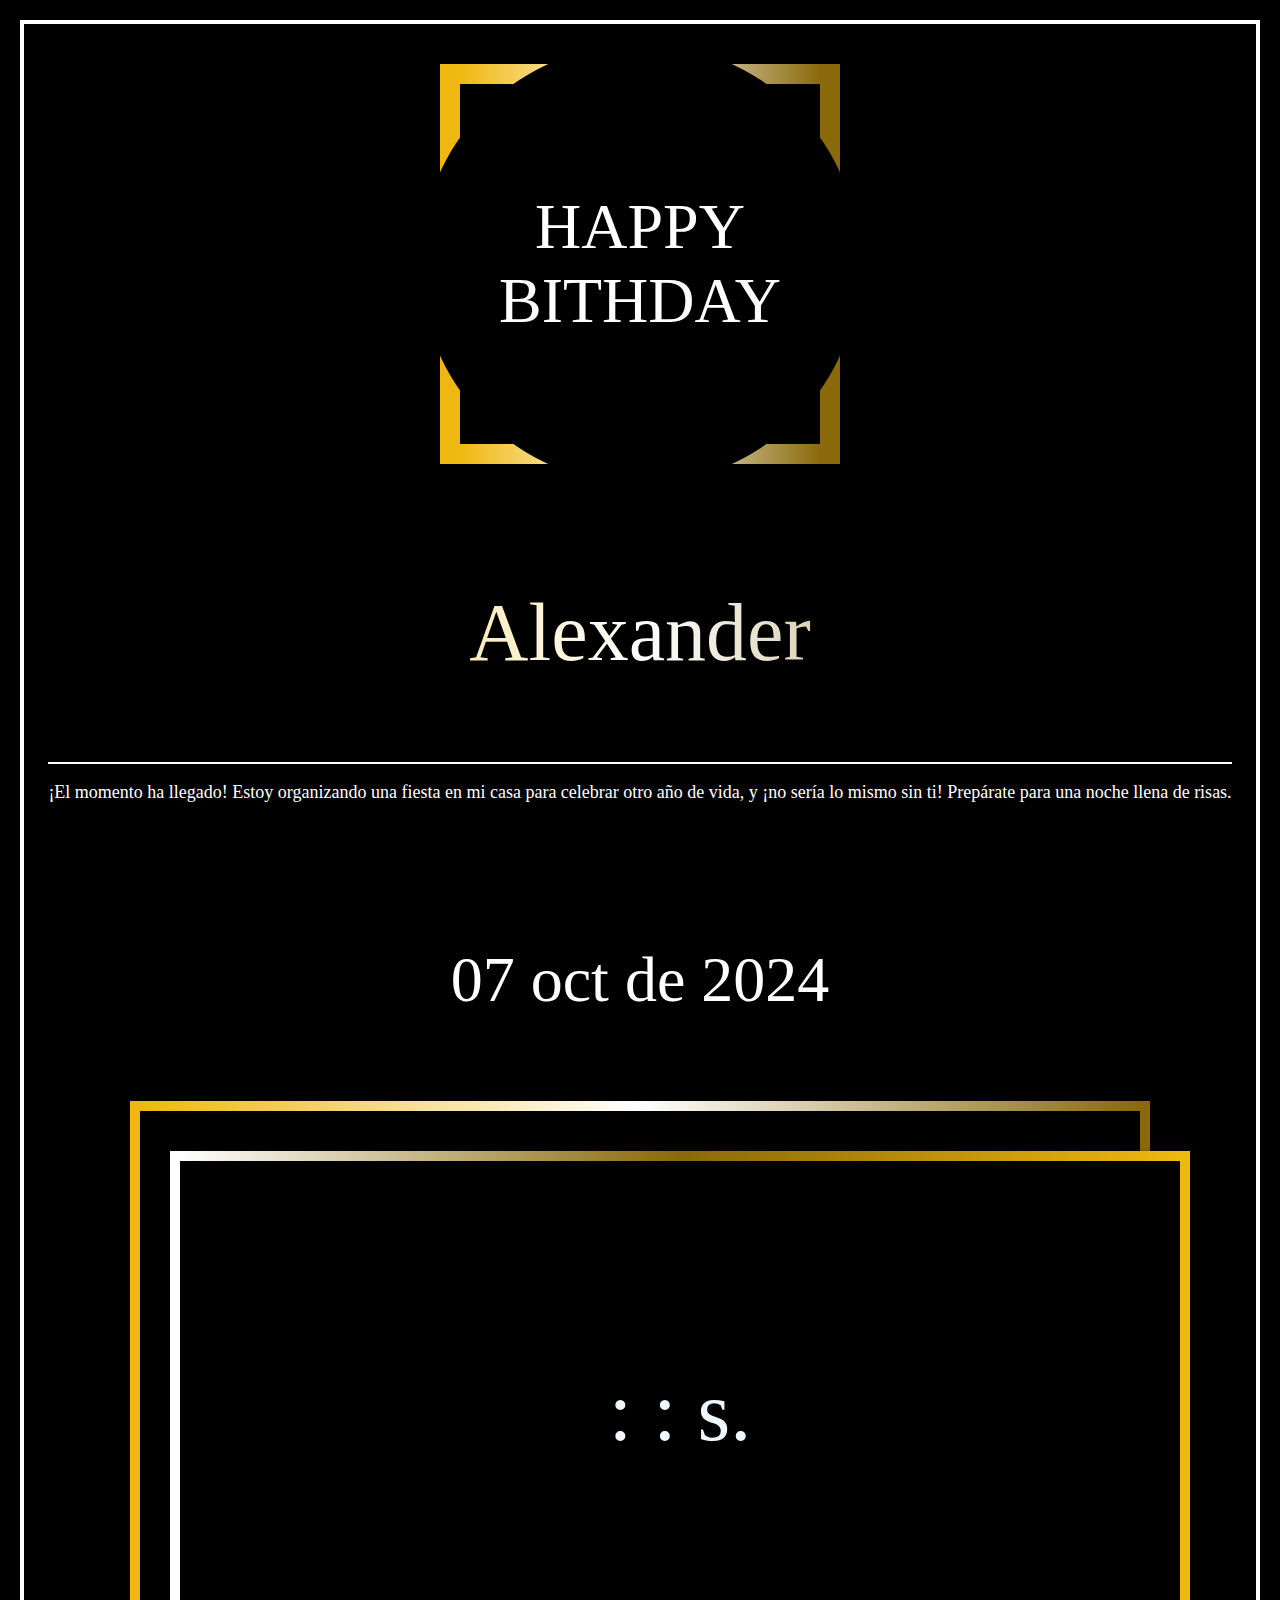
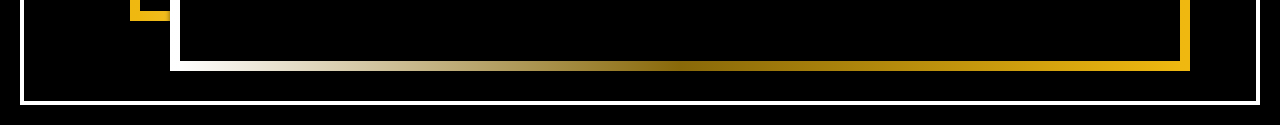
==== Invitacion2/index.html @ 84e3a7de "Add files via upload" ====
<!DOCTYPE html>
<html lang="es">
<head>
    <meta charset="UTF-8">
    <meta name="viewport" content="width=device-width, initial-scale=1.0">
    <link rel="stylesheet" href="estilos.css">
    <title>Invitacion</title>
</head>
<body>
    <div class="contenido">
        <div class="circulo">
            <p class="tituloH">HAPPY <br>BITHDAY</p> <!-- Texto dentro del círculo -->
        </div>
        
        <div>
            <p class="Nombre">Alexander</p> <!-- Texto "Alexander" -->
            <div class="linea"></div> <!-- Línea horizontal -->
            <p class="descripcion">¡El momento ha llegado! Estoy organizando una fiesta en mi casa para celebrar otro año de vida, y 
                ¡no sería lo mismo sin ti! Prepárate para una noche llena de risas.</p> <!-- Texto adicional centrado -->
        </div>

        <p class="fecha">07 oct de 2024</p> <!-- Texto de fecha -->
        
        <div class="rectangulos">
            <div class="rectangulo"></div> <!-- Primer rectángulo -->
            <div class="rectangulo-3d">
                <p class="conteo"><span id="hours"></span> :  <span id="minutes"></span> : <span id="seconds"></span> s.</p> 
            </div> <!-- Segundo rectángulo con efecto 3D -->
        </div>
    </div>

    <script src="contador.js"></script>
</body>
</html>
---- Invitacion2/estilos.css ----
body {
            background-color: black; /* Color de fondo negro */
            display: flex;
            justify-content: center; /* Centra el contenido horizontalmente */
            align-items: center; /* Centra el contenido verticalmente */
            min-height: 100vh; /* Ocupa al menos toda la altura de la ventana */
            margin: 20px; /* Margen alrededor del cuerpo */
            border: 4px solid white; /* Borde blanco para el cuerpo de la página */
            overflow: auto; /* Permite el desplazamiento si el contenido excede la altura */
        }

        .contenido {
            display: flex; /* Usar flexbox para alinear elementos */
            flex-direction: column; /* Coloca los elementos en una columna */
            align-items: center; /* Centra horizontalmente los elementos */
            text-align: center; /* Centra el texto */
            margin: 20px; /* Margen alrededor del contenido */
            position: relative; /* Posición relativa para los elementos dentro */
        }

        .circulo {
            width: 400px; /* Ancho del círculo */
            height: 400px; /* Alto del círculo */
            display: flex; /* Permite centrar el contenido del círculo */
            justify-content: center; /* Centra horizontalmente el texto */
            align-items: center; /* Centra verticalmente el texto */
            color: white; /* Color del texto dentro del círculo */
            border: 20px solid transparent; /* Borde transparente para crear efecto de degradado */
            border-radius: 50%; /* Hace que el div sea un círculo */
            margin-bottom: 20px; /* Espacio debajo del círculo */
            position: relative; /* Para posicionar el pseudo-elemento */
            background-color: black; /* Color de fondo del círculo */
            box-shadow: inset 0 0 0 20px black; /* Efecto para cubrir el centro */
        }

        .circulo::before {
            content: ""; /* Crea un pseudo-elemento */
            position: absolute; /* Posición absoluta para cubrir el borde */
            top: 0; /* Alineado al borde superior */
            left: 0; /* Alineado al borde izquierdo */
            right: 0; /* Alineado al borde derecho */
            bottom: 0; /* Alineado al borde inferior */
            border-radius: 50%; /* Mantiene el borde redondeado */
            border: 20px solid; /* Borde para el degradado */
            border-image: linear-gradient(to right, #EFB810, #FFFFFF, #896909) 1; /* Degradado de color */
            z-index: -1; /* Envía el pseudo-elemento detrás del círculo */
        }

        .tituloH {
            font-size: 64px;
        }
        .Nombre {
            font-size: 82px; /* Tamaño de fuente */
            background: linear-gradient(to right, #EFB810, #FFFFFF, #896909); /* Degradado del texto */
            -webkit-background-clip: text; /* Recorta el fondo al texto */
            color: transparent;
        }

        .descripcion {
            color: white;
            margin-bottom: 120px;
            font-size: 18px;
        }

        .linea {
            width: 100%; /* Ancho completo */
            border-top: 2px solid white; /* Línea blanca */
            margin: 5px 0; /* Espaciado arriba y abajo (reducido) */
        }

        .fecha {
            margin-top: 20px; /* Espacio entre el texto adicional y la fecha */
            color: white; /* Color del texto de la fecha */
            font-size: 64px;
        }

        .rectangulos {
            margin-top: 20px; /* Espacio entre la sección de fecha y los rectángulos */
            margin-bottom: 40px;
            position: relative; /* Posición relativa para la sección de rectángulos */
        }
        .conteo {
            color: aliceblue;
            font-size: 84px;
        }
        .rectangulo {
            width: 1000px;
            height: 500px;
            border: 10px solid transparent; /* Cambiado a 10px para un mejor efecto */
            border-radius: 10px; /* Esquinas redondeadas */
            border-image: linear-gradient(to right, #EFB810, #FFFFFF, #896909) 1; /* Degradado para el borde */
            margin-bottom: 20px;
            box-shadow: 0 4px 10px rgba(0, 0, 0, 0.5);
            background-color: black; /* Fondo negro para el rectángulo */
            display: flex;
            justify-content: center;
            align-items: center;
            color: white;
            font-size: 36px;
            text-align: center;
        }

        .rectangulo-3d {
            width: 1000px;
            height: 500px;
            border: 10px solid transparent; /* Cambiado a 10px para un mejor efecto */
            border-radius: 10px; /* Esquinas redondeadas */
            border-image: linear-gradient(to left, #EFB810,  #896909, #FFFFFF) 1; /* Degradado para el borde */
            position: absolute;
            top: 50px;
            left: 40px;
            box-shadow: 0 2px 5px rgba(0, 0, 0, 0.5);
            display: flex;
            justify-content: center;
            align-items: center;
            color: white;
            font-size: 48px;
            background-color: black; /* Fondo negro para el segundo rectángulo */
        }

        @media (max-width: 600px) {
            .circulo{
            max-width: 250px; 
            max-height: 250px; 
            }

            .Nombre {
                font-size: 64px;
            }

            .linea {
                width: 100%; /* Ancho completo */ 
                margin-left: 20px;
                margin-right: 20px;
            }

            .descripcion {
                font-size: 4vw; /* Tamaño de fuente más grande para pantallas pequeñas */
            }

            .fecha {
                font-size: 32px;
            }

            .rectangulo {
                max-width: 250px;
                max-height: 150px;
                border: 5px solid transparent;
                border-radius: 10px; /* Esquinas redondeadas */
            border-image: linear-gradient(to left, #EFB810,  #896909, #FFFFFF) 1; /* Degradado para el borde */
            }
            .rectangulo-3d {
                max-width: 250px;
                max-height: 150px;
                border: 5px solid transparent;
                border-radius: 10px; /* Esquinas redondeadas */
                border-image: linear-gradient(to left, #EFB810,  #896909, #FFFFFF) 1; /* Degradado para el borde */
                top: 25px;
                left: 25px;
            }

            .conteo {
            color: aliceblue;
            font-size: 32px;
        }

        }
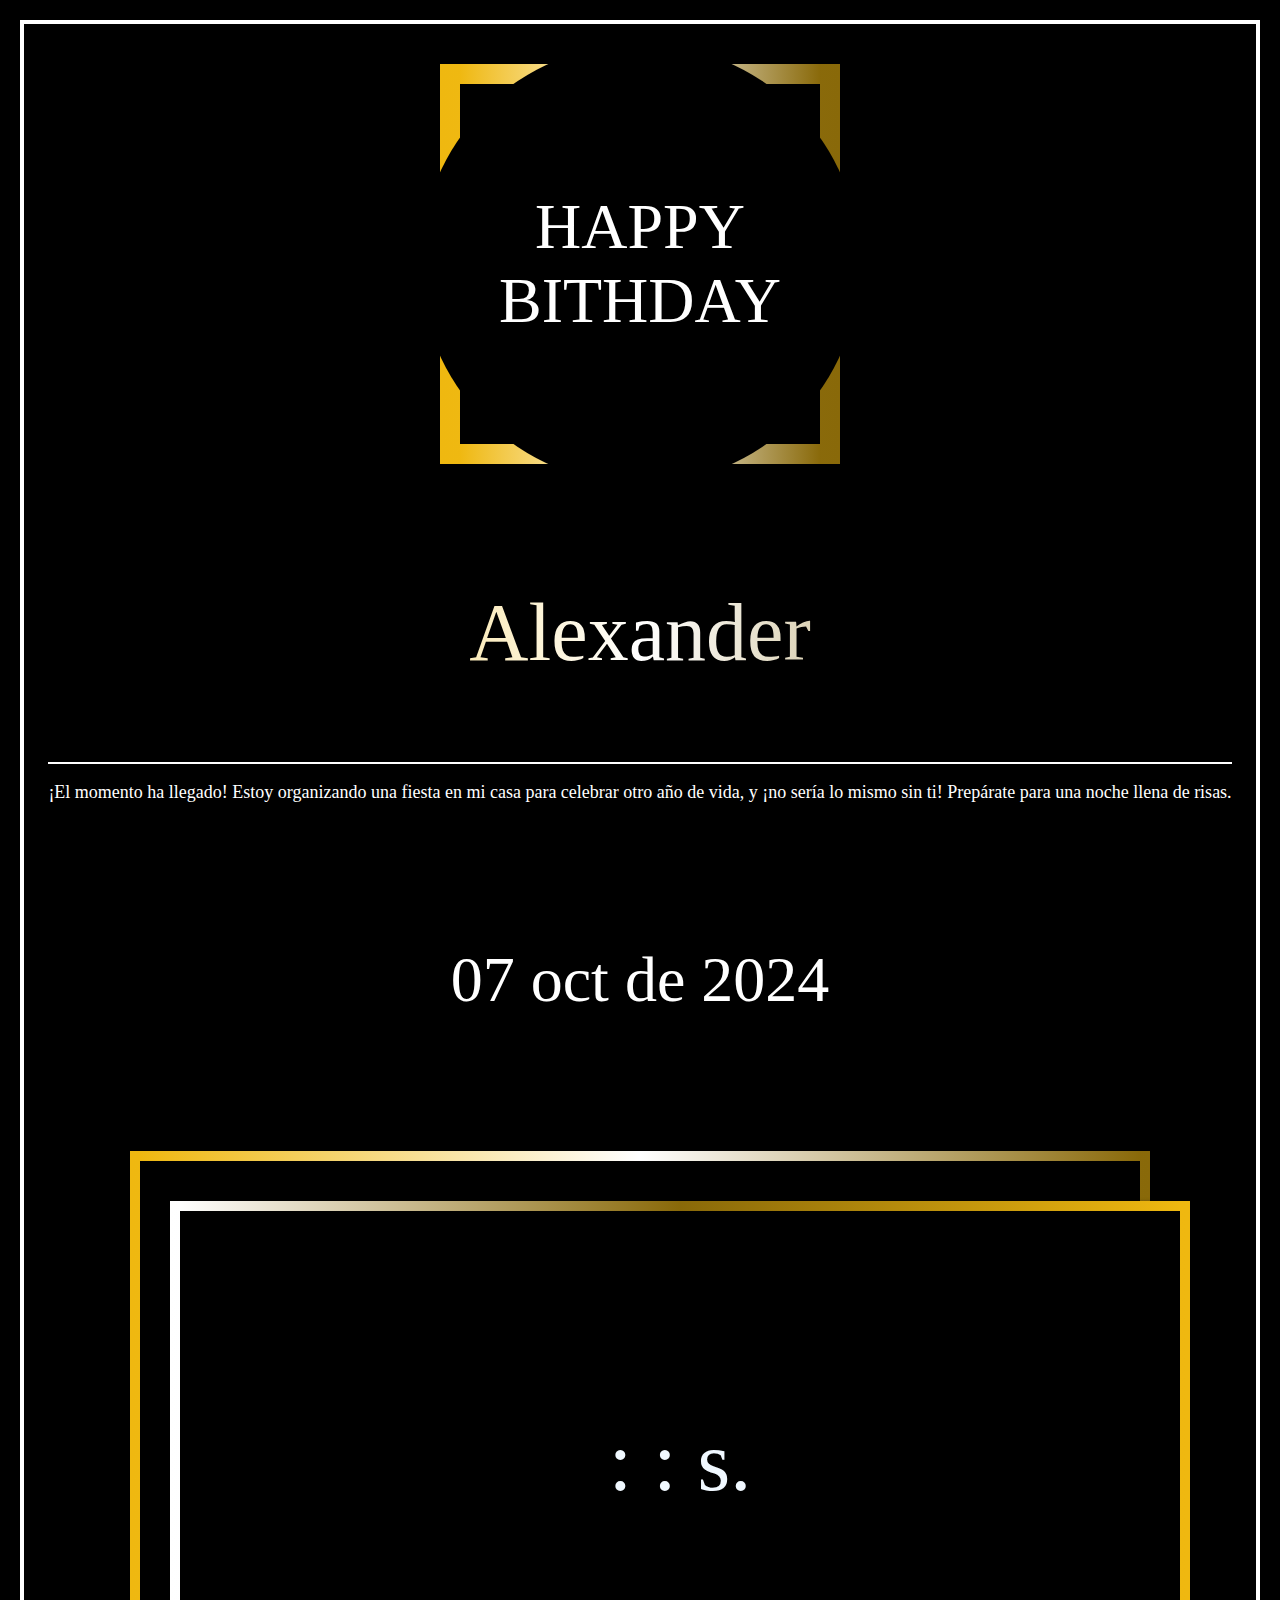
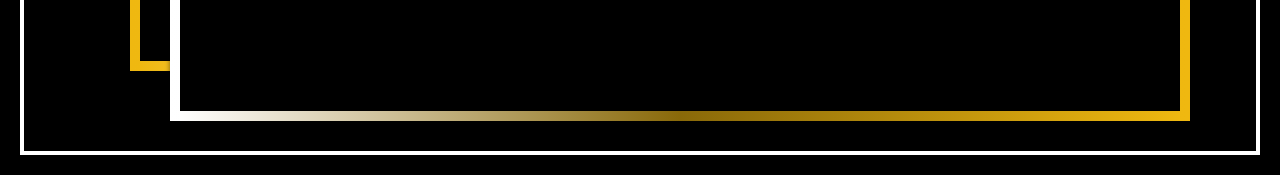
==== commit 73a510b0: "Update index.html" ====
--- a/Invitacion2/index.html
+++ b/Invitacion2/index.html
@@ -21,6 +21,7 @@
 
         <p class="fecha">07 oct de 2024</p> <!-- Texto de fecha -->
         
+        <p class="textI">Inicia en: </p>
         <div class="rectangulos">
             <div class="rectangulo"></div> <!-- Primer rectángulo -->
             <div class="rectangulo-3d">
--- a/Invitacion2/estilos.css
+++ b/Invitacion2/estilos.css
@@ -53,6 +53,7 @@
             font-size: 82px; /* Tamaño de fuente */
             background: linear-gradient(to right, #EFB810, #FFFFFF, #896909); /* Degradado del texto */
             -webkit-background-clip: text; /* Recorta el fondo al texto */
+        background-clip: text;
             color: transparent;
         }
 
@@ -164,4 +165,4 @@
             font-size: 32px;
         }
 
-        }+        }
